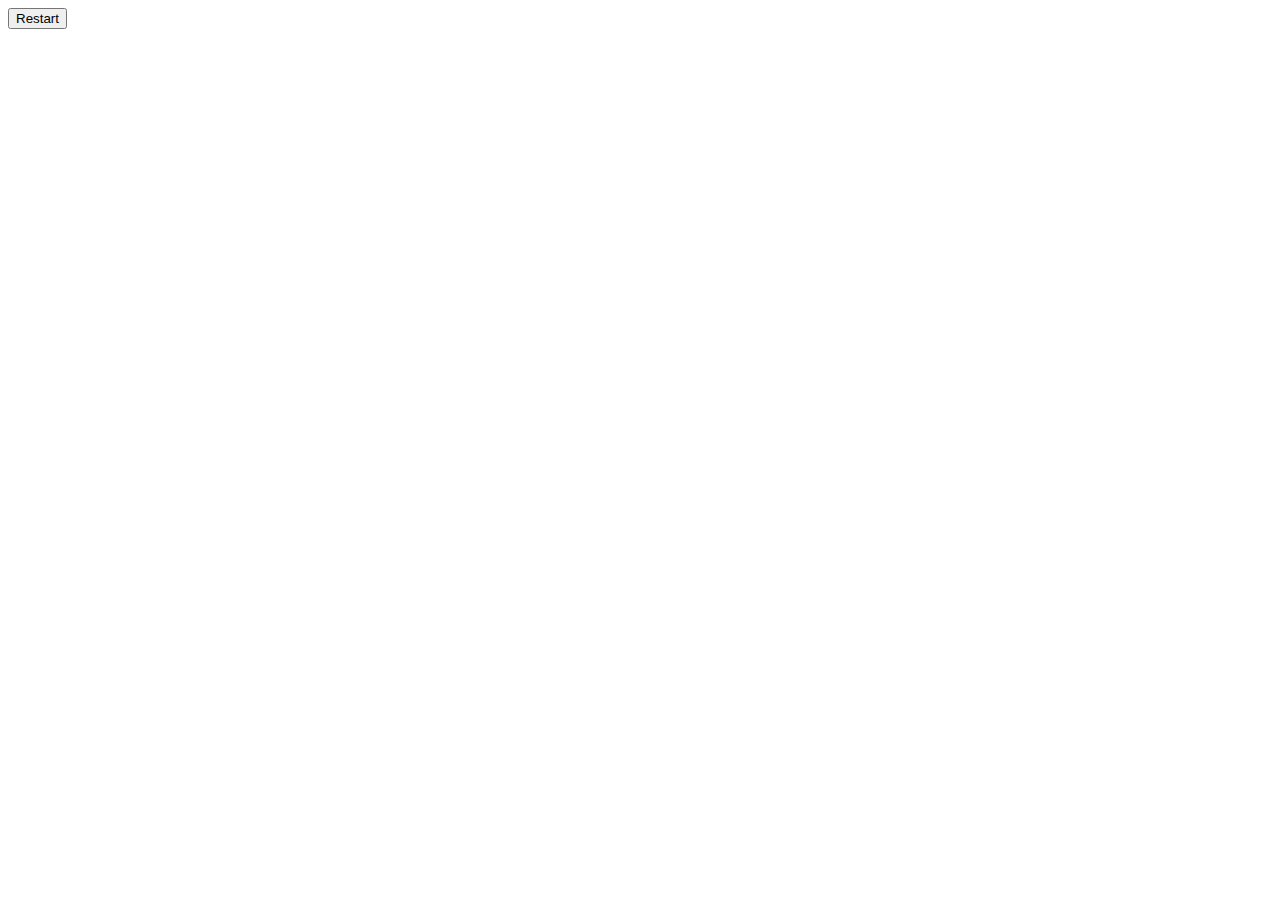
==== html/index.html @ 5f1b26a2 "Add base structure of an Tic-Tac-Toe website (html file) as well as styling sheet (css) for the dedi" ====
<!DOCTYPE html>
<html lang="en">
<head>
    <meta charset="UTF-8">
    <meta name="viewport" content="width=device-width, initial-scale=1.0">
    <meta http-equiv="X-UA-Compatible" content="ie=edge">
    <link rel="stylesheet" href="styles.css">
    <script src ="script.js" defer></script>
    <title>Document</title>
</head>
<body>
    <div class="board x" id ="board">
        <div class="cell x" data-cell></div>
        <div class="cell circle" data-cell></div>
        <div class="cell" data-cell></div>
        <div class="cell" data-cell></div>
        <div class="cell" data-cell></div>
        <div class="cell" data-cell></div>
        <div class="cell" data-cell></div>
        <div class="cell" data-cell></div>
        <div class="cell" data-cell></div>
    </div>
    <div class="winning-message" id="winningMessage">
        <div data-winning-message-text></div>
        <button id="restartButton">Restart</button>
    </div>
</body>
</html>
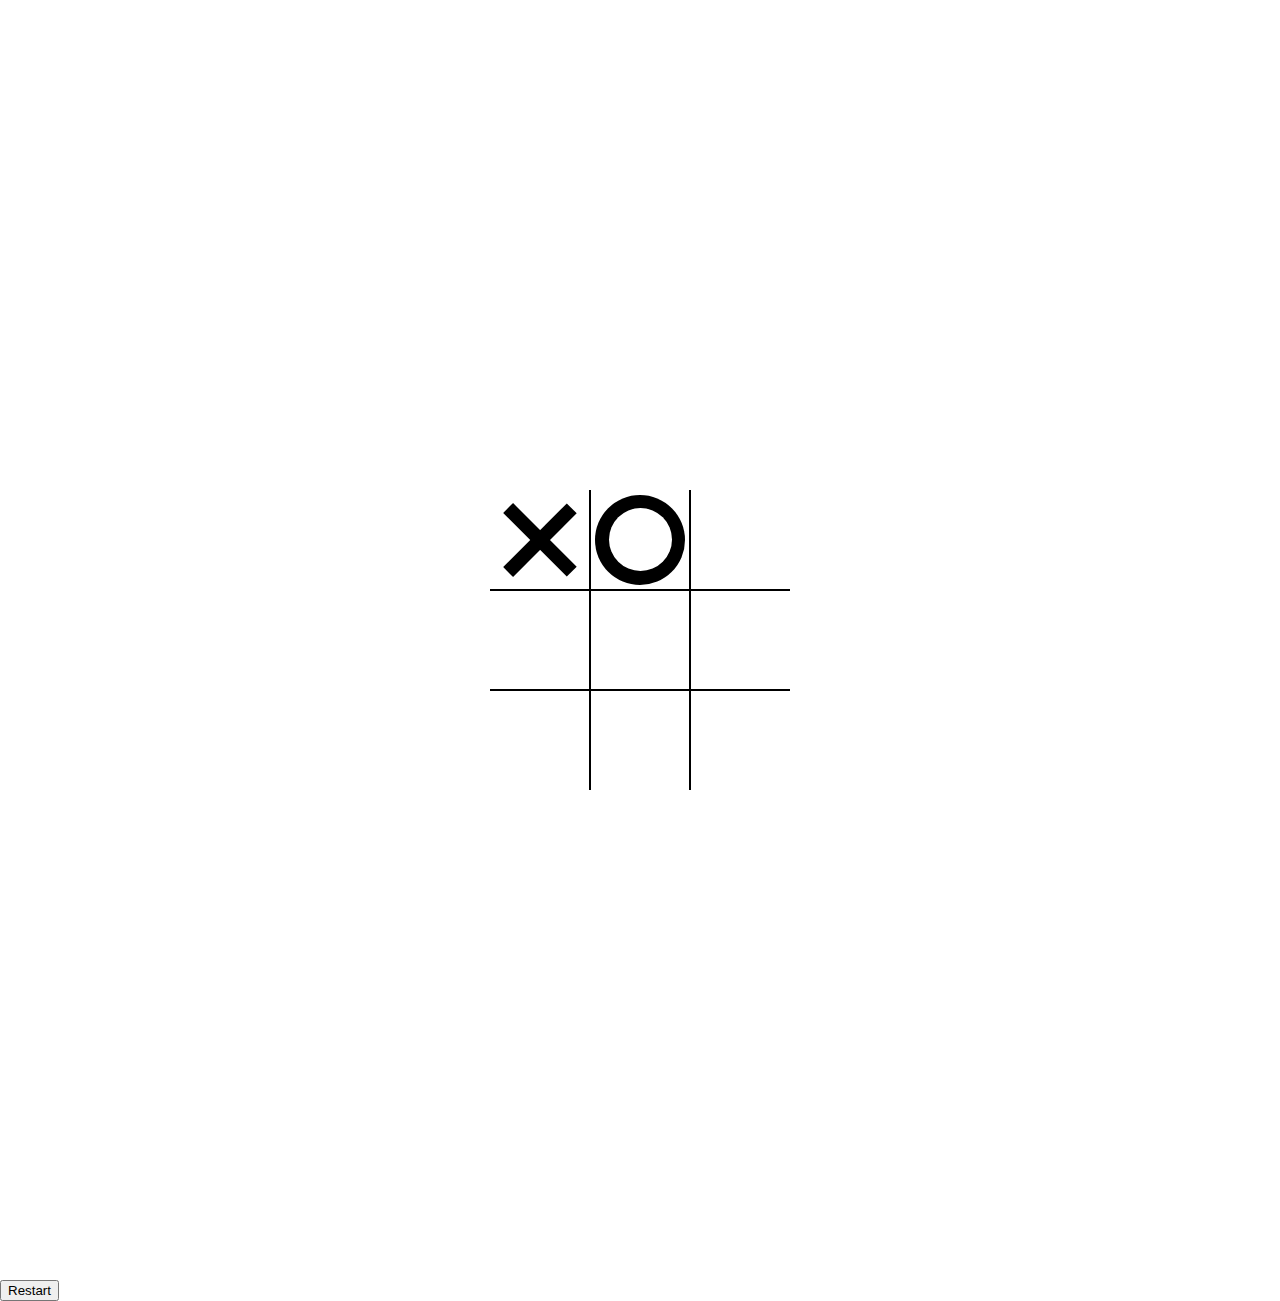
==== commit f8feaf64: "Fix links to css files" ====
--- a/html/index.html
+++ b/html/index.html
@@ -4,7 +4,7 @@
     <meta charset="UTF-8">
     <meta name="viewport" content="width=device-width, initial-scale=1.0">
     <meta http-equiv="X-UA-Compatible" content="ie=edge">
-    <link rel="stylesheet" href="styles.css">
+    <link rel="stylesheet" href="../css/styles.css">
     <script src ="script.js" defer></script>
     <title>Document</title>
 </head>
--- a/css/styles.css
+++ b/css/styles.css
@@ -0,0 +1,113 @@
+*, *::after, *::before {
+    box-sizing: border-box;
+}
+
+:root {
+    --cell-size:100px;
+    --mark-size:calc(var(--cell-size) * .9)
+}
+
+body {
+    margin: 0;
+}
+
+.board {
+    width: 100vw;
+    height:100vw;
+    display :grid;
+    justify-content: center;
+    align-content: center;
+    justify-items: center;
+    align-items: center;
+    grid-template-columns: repeat(3, auto);
+}
+/*alaa*/
+.cell {
+    width: var(--cell-size);
+    height: var(--cell-size);
+    border: 1px solid #000000;
+    display: flex;
+    justify-content: center;
+    align-items: center;
+    position: relative;
+    cursor: pointer;
+}
+
+.cell:first-child,
+.cell:nth-child(2),
+.cell:nth-child(3) {
+    border-top: none;
+}
+
+.cell:nth-child(3n + 1) {
+    border-left: none;
+}
+
+.cell:nth-child(3n + 3) {
+    border-right: none;
+}
+
+.cell:last-child,
+.cell:nth-child(8),
+.cell:nth-child(7) {
+    border-bottom: none;
+}
+
+.cell.x,
+.cell.circle {
+    cursor: not-allowed;
+}
+
+.cell.x::before, 
+.cell.x::after,
+.cell.circle::before {
+    background-color: #000000;
+}
+
+.board.x .cell:not(.x):not(.circle):hover::before,
+.board.x .cell:not(.x):not(.circle):hover::after,
+.board.circle .cell:not(.x):not(.circle):hover::before {
+    background-color: lightgray;
+}
+
+.cell.x::before,
+.cell.x::after,
+.board.x .cell:not(.x):not(.circle):hover::before,
+.board.x .cell:not(.x):not(.circle):hover::after {
+    content: '';
+    position: absolute;
+    width: calc(var(--mark-size) * .15);
+    height: var(--mark-size);
+}
+
+.cell.x::before,
+.board.x .cell:not(.x):not(.circle):hover::before {
+    transform: rotate(45deg);
+}
+
+.cell.x::after,
+.board.x .cell:not(.x):not(.circle):hover::after {
+    transform: rotate(-45deg);
+}
+
+.cell.circle::before,
+.cell.circle::after,
+.board.circle .cell:not(.x):not(.circle):hover::before,
+.board.circle .cell:not(.x):not(.circle):hover::after {
+    content: '';
+    position: absolute;
+    border-radius: 50%;
+}
+
+.cell.circle::before,
+.board.circle .cell:not(.x):not(.circle):hover::before {
+    width: var(--mark-size);
+    height: var(--mark-size);
+}
+
+.cell.circle::after,
+.board.circle .cell:not(.x):not(.circle):hover::after {
+    width: calc(var(--mark-size) * .7);
+    height: calc(var(--mark-size) * .7);
+    background-color: #ffffff;
+}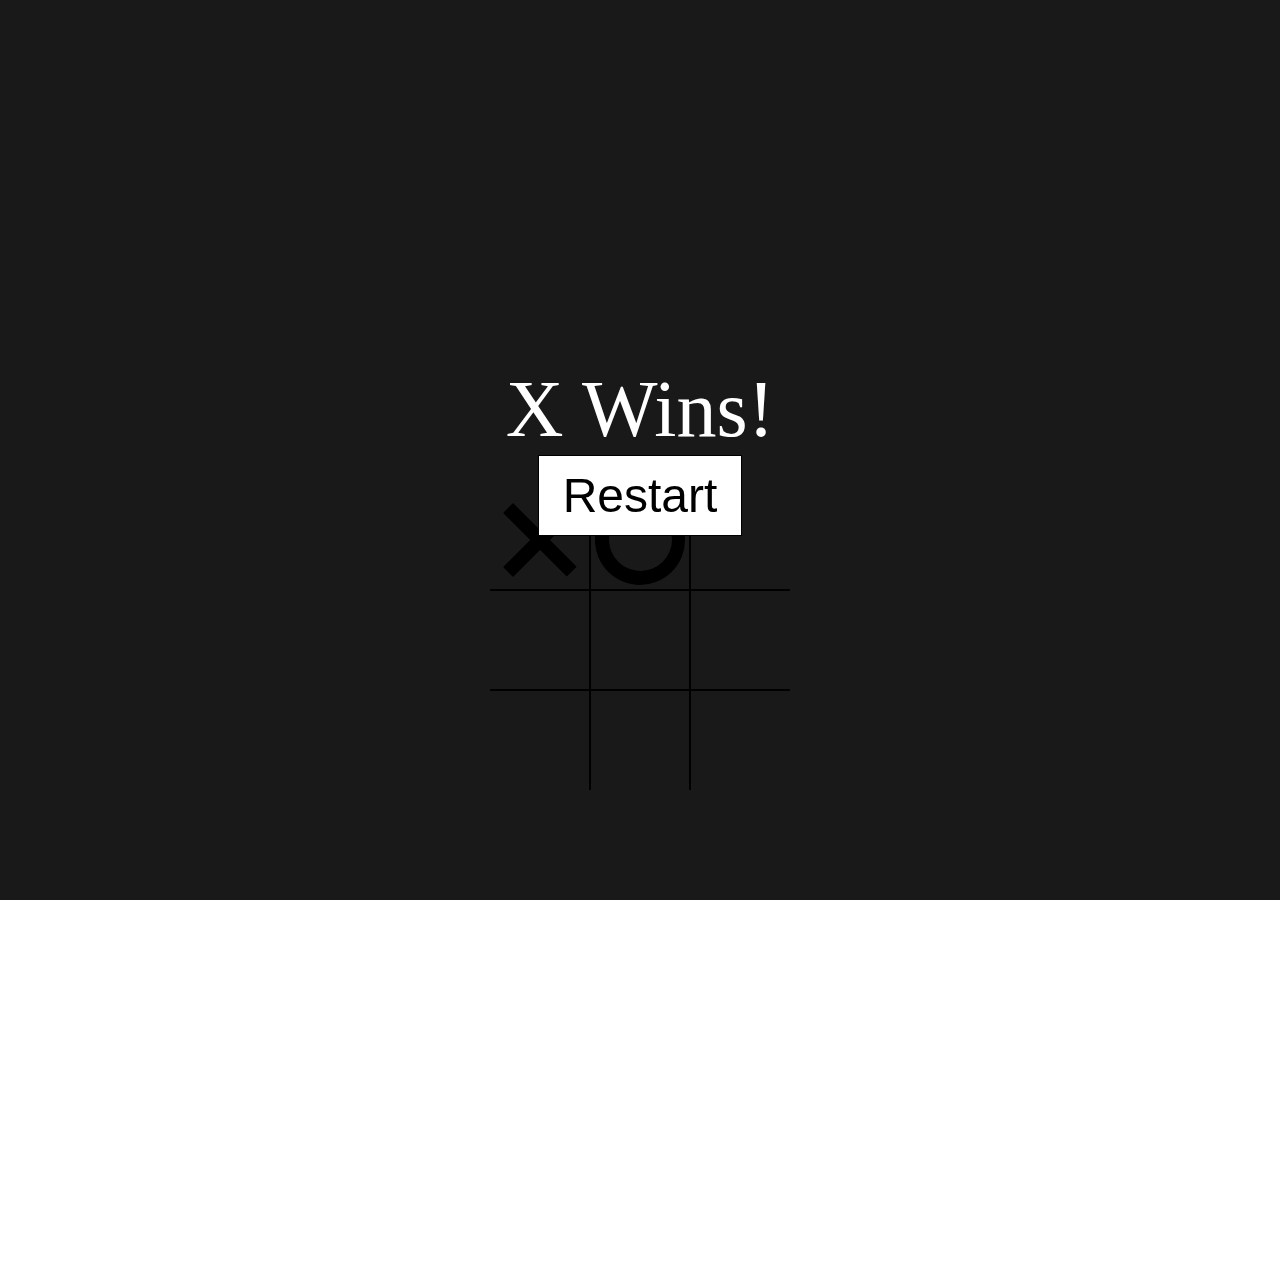
==== commit 349c46df: "Add winning message and center restart button" ====
--- a/html/index.html
+++ b/html/index.html
@@ -5,7 +5,7 @@
     <meta name="viewport" content="width=device-width, initial-scale=1.0">
     <meta http-equiv="X-UA-Compatible" content="ie=edge">
     <link rel="stylesheet" href="../css/styles.css">
-    <script src ="script.js" defer></script>
+    <script src ="../js/script.js" defer></script>
     <title>Document</title>
 </head>
 <body>
@@ -20,8 +20,8 @@
         <div class="cell" data-cell></div>
         <div class="cell" data-cell></div>
     </div>
-    <div class="winning-message" id="winningMessage">
-        <div data-winning-message-text></div>
+    <div class="winning-message show" id="winningMessage">
+        <div data-winning-message-text>X Wins!</div>
         <button id="restartButton">Restart</button>
     </div>
 </body>
--- a/css/styles.css
+++ b/css/styles.css
@@ -21,7 +21,7 @@
     align-items: center;
     grid-template-columns: repeat(3, auto);
 }
-/*alaa*/
+
 .cell {
     width: var(--cell-size);
     height: var(--cell-size);
@@ -110,4 +110,37 @@
     width: calc(var(--mark-size) * .7);
     height: calc(var(--mark-size) * .7);
     background-color: #ffffff;
+}
+
+.winning-message {
+    display: none;
+    position: fixed;
+    top: 0;
+    left: 0;
+    right: 0;
+    bottom: 0;
+    background-color: rgba(0, 0, 0, .9);
+    justify-content: center;
+    align-items: center;
+    color: #ffffff;
+    font-size: 5rem;
+    flex-direction: column;
+}
+
+.winning-message button {
+    font-size: 3rem;
+    background-color: #ffffff;
+    border: 1px solid #000000;
+    padding: .25em .5em;
+    cursor: pointer;
+}
+
+.winning-message button:hover {
+    background-color: #000000;
+    color: #ffffff;
+    border-color: #ffffff;
+}
+
+.winning-message.show {
+    display: flex;
 }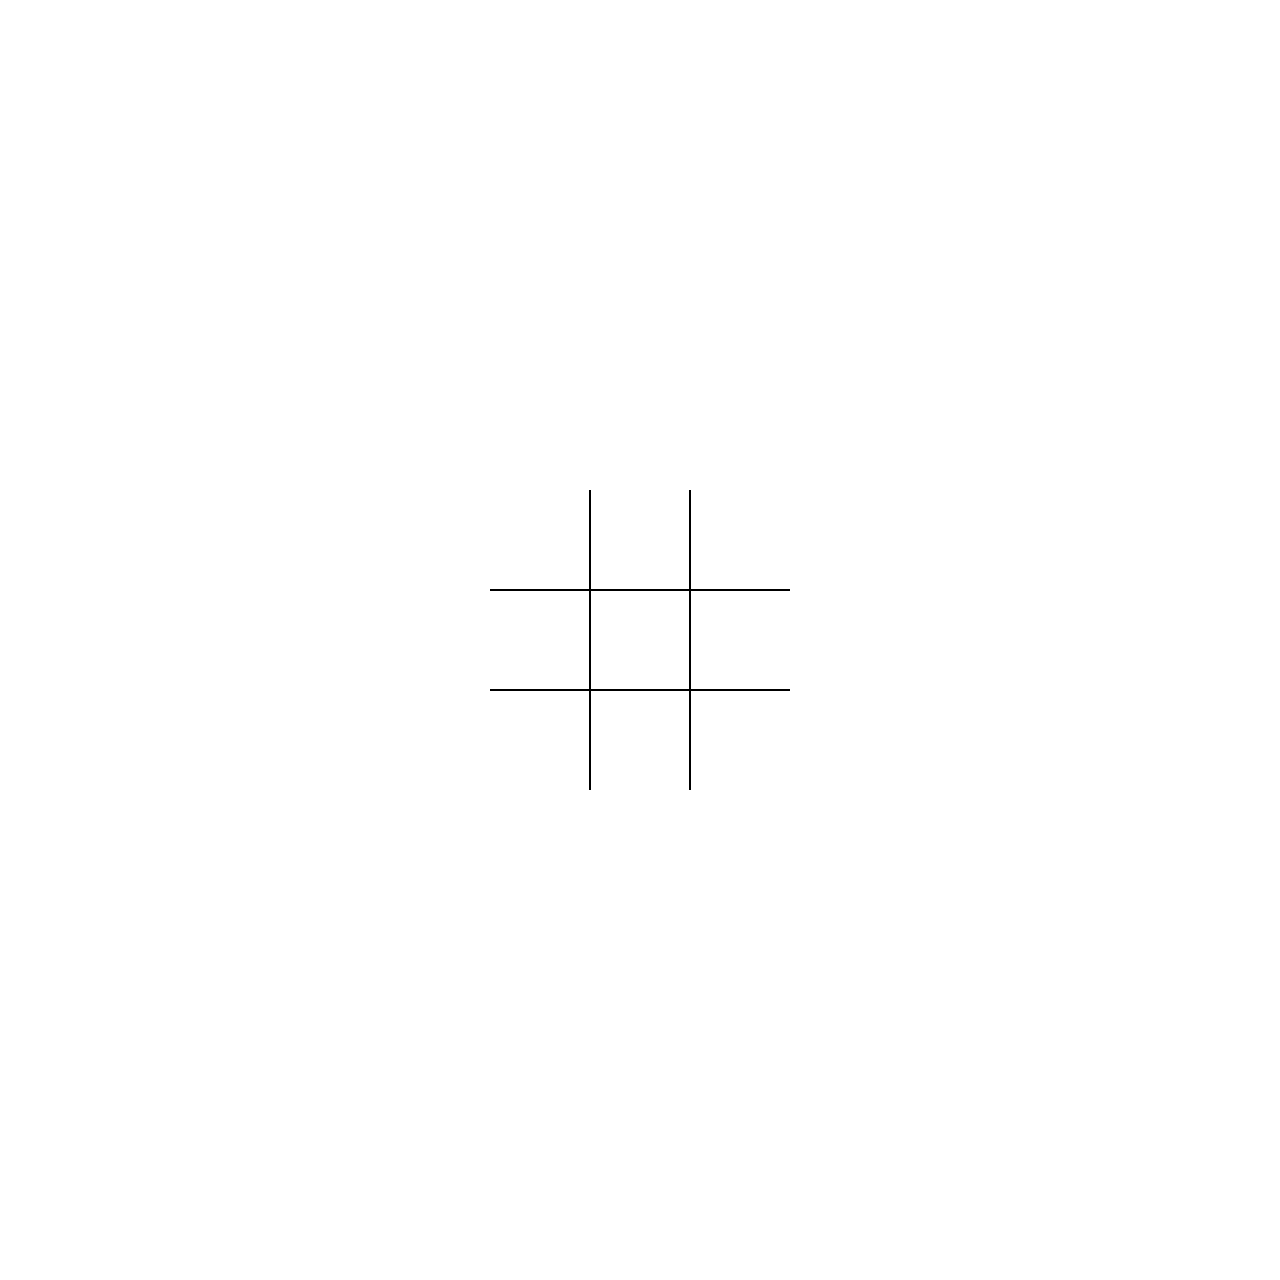
==== commit 868c4438: "add all JS (X's Wins, O's Wins, Draw, Restart)" ====
--- a/html/index.html
+++ b/html/index.html
@@ -9,9 +9,9 @@
     <title>Document</title>
 </head>
 <body>
-    <div class="board x" id ="board">
-        <div class="cell x" data-cell></div>
-        <div class="cell circle" data-cell></div>
+    <div class="board" id ="board">
+        <div class="cell" data-cell></div>
+        <div class="cell" data-cell></div>
         <div class="cell" data-cell></div>
         <div class="cell" data-cell></div>
         <div class="cell" data-cell></div>
@@ -20,8 +20,8 @@
         <div class="cell" data-cell></div>
         <div class="cell" data-cell></div>
     </div>
-    <div class="winning-message show" id="winningMessage">
-        <div data-winning-message-text>X Wins!</div>
+    <div class="winning-message" id="winningMessage">
+        <div data-winning-message-text></div>
         <button id="restartButton">Restart</button>
     </div>
 </body>
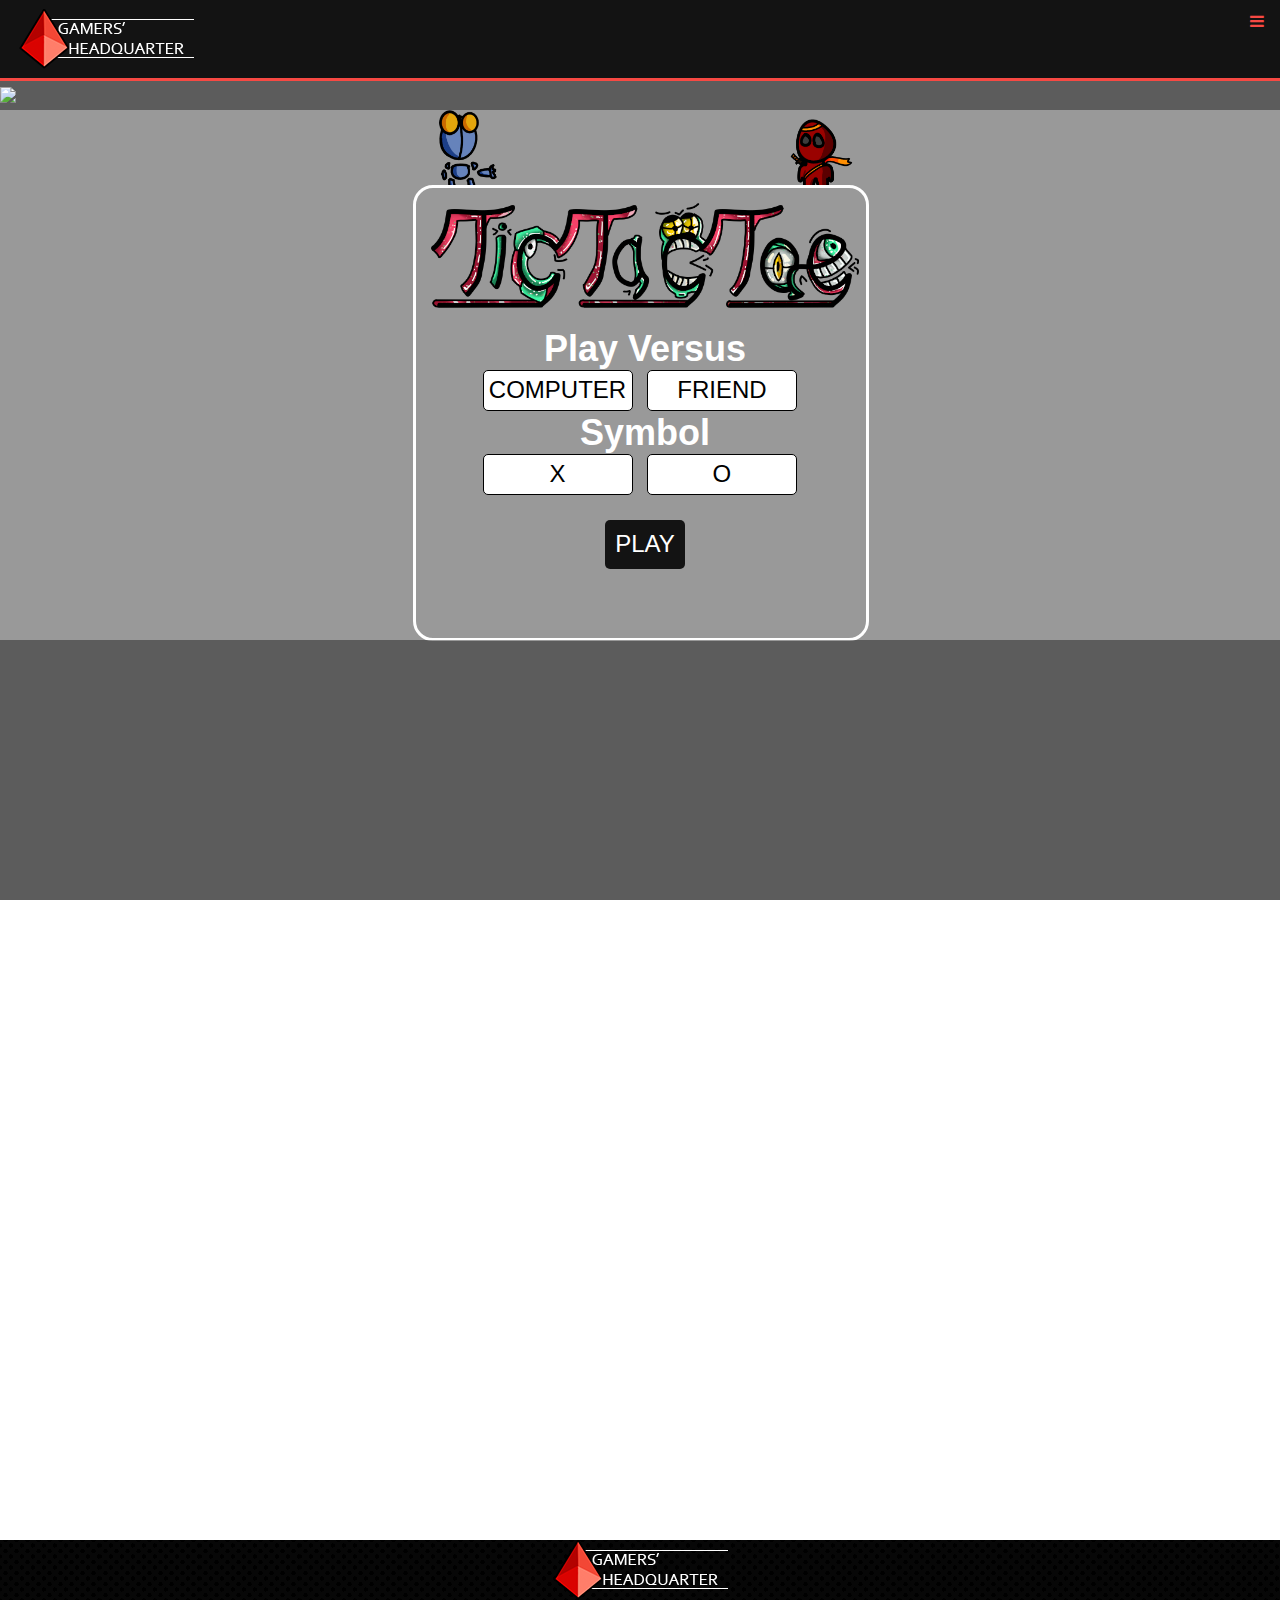
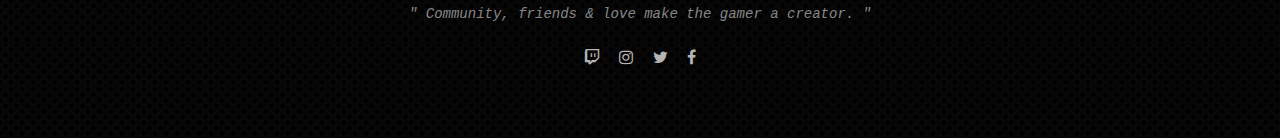
==== commit db764a24: "Add index file with the base game and first look, Reorganise folders, files and directories, Nuke ol" ====
--- a/html/index.html
+++ b/html/index.html
@@ -1,28 +1,95 @@
 <!DOCTYPE html>
-<html lang="en">
+<html lang="zxx">
 <head>
-    <meta charset="UTF-8">
-    <meta name="viewport" content="width=device-width, initial-scale=1.0">
-    <meta http-equiv="X-UA-Compatible" content="ie=edge">
-    <link rel="stylesheet" href="../css/styles.css">
-    <script src ="../js/script.js" defer></script>
-    <title>Document</title>
+	<title>Gamers' Headquarter</title>
+	<meta charset="UTF-8">
+	<meta name="viewport" content="width=device-width, initial-scale=1.0">
+	<!-- Favicon -->   
+	<link href="../img/favicon.png" rel="shortcut icon"/>
+
+	<!-- Stylesheets -->
+	<link rel="stylesheet" href="../css/bootstrap.min.css"/>
+	<link rel="stylesheet" href="../css/font-awesome.min.css"/>
+	<link rel="stylesheet" href="../css/style.css"/>
+	<link rel="stylesheet" href="../css/style2.css"/>
 </head>
-<body>
-    <div class="board" id ="board">
-        <div class="cell" data-cell></div>
-        <div class="cell" data-cell></div>
-        <div class="cell" data-cell></div>
-        <div class="cell" data-cell></div>
-        <div class="cell" data-cell></div>
-        <div class="cell" data-cell></div>
-        <div class="cell" data-cell></div>
-        <div class="cell" data-cell></div>
-        <div class="cell" data-cell></div>
+
+<body class="background2">
+
+	<!-- Header section -->
+	<header class="header-section">
+		<div>
+				<nav class="main-menu">
+					<ul>
+						<div class="topnav" id="myTopnav">
+								<a href="index.html">
+									<img class = "picz_logo" src="../img/logo.png" align = "top">
+								</a>
+
+								<a href="../php/login.php"><button class="mt medium diagonal">Login</button></a>
+								<a href="../php/reglog.php"><button class="mt medium diagonal">Sign up</button></a>
+								
+								<a href="javascript:void(0);" class="icon" onclick="navbar()">
+									<i class="fa fa-bars"></i>
+								</a>
+						</div>
+					</ul>
+				</nav>
+		</div>
+	</header>
+	
+	<div class="background2">
+		<img src="../img/WellcomeBotTR.png"/>
+	</div>
+	<div>
+		<img class="miniBots container2" src="../img/Mini_bots.png">
+	</div>
+	<div class="container2">
+        <canvas id="cvs" width="450" height="450"></canvas>
+        <div class="options">
+			<img class= "gameTitle"src="../img/TicTacToe.png">
+            
+            <h2>Play Versus</h2>
+            <div class="computer">COMPUTER</div>
+            <div class="friend">FRIEND</div>
+
+            <h2>Symbol</h2>
+            <div class="x">X</div>
+            <div class="o">O</div>
+
+            <div class="play">PLAY</div>
+        </div>
+        <div class="gameover hide"></div>
     </div>
-    <div class="winning-message" id="winningMessage">
-        <div data-winning-message-text></div>
-        <button id="restartButton">Restart</button>
-    </div>
-</body>
+	
+	<!-- GHQ Footer -->
+	<div class="limg1"></div>
+	<section class="footer-top-section" align="center">
+		<img src="../img/footer-logo.png" alt="" >
+		<p><i>" Community, friends & love make the gamer a creator. "<i></p>
+			<footer class="footer-top-section">
+		<div class="container">
+			<div class="footer-left-pic">
+				<img src="../img/footer-top-bg.png" alt="">
+			</div>
+			<div class="footer-right-pic">
+				<img src="../img/footer-top-bg2.png" alt="">
+			</div>
+			<div class="header_social">
+				<ul>
+					<li><a href="https://www.twitch.tv/g_drianovski"><i class="fa fa-twitch" aria-hidden="true"></i></a></li>
+					<li><a href="https://www.instagram.com/g_drianovski/"><i class="fa fa-instagram" aria-hidden="true"></i></a></li>
+					<li><a href="https://twitter.com/drianovski"><i class="fa fa-twitter" aria-hidden="true"></i></a></li>
+					<li><a href="#"><i class="fa fa-facebook" aria-hidden="true"></i></a></li>
+				</ul>
+			</div>
+		</div>
+	</footer>
+	</section>
+	
+		<!-- GHQ Footer -->
+		<script src="../js/options.js"></script>
+		<script src="../js/game.js"></script>
+		<script src="../js/javascript.js"></script>
+    </body>
 </html>--- a/css/style.css
+++ b/css/style.css
@@ -0,0 +1,140 @@
+h1,h2,h3,h4,h5,h6 {
+	margin: 0;
+	font-weight: 500;
+	color: #131313;
+}
+h1 {
+	font-size: 70px;
+}
+h2 {
+	font-size: 36px;
+}
+h3 {
+	font-size: 30px;
+}
+h4 {
+	font-size: 24px;
+}
+h5 {
+	font-size: 20px;
+}
+h6 {
+	font-size: 16px;
+}
+p {
+	font-size: 14px;
+	color: #878787;
+	line-height: 2;
+}
+img {
+	max-width: 100%;
+}
+ul,
+ol {
+	padding: 0;
+	margin: 0;
+}
+.text-white h1,
+.text-white h2,
+.text-white h3,
+.text-white h4,
+.text-white h5,.text-white h6,.text-white p,.text-white span,.text-white li,.text-white a {
+	color: #fff;
+}
+.header-section {
+	background: #131313;
+	clear: both;
+	overflow: hidden;
+	border-bottom: solid #f74943;
+	border-bottom-width: 0.8mm;
+}
+.main-menu ul li {
+	display: inline-flex;
+}
+.footer-top-section {
+	background-image: url("../img/pattern.png");
+	background-repeat: repeat;
+	clear: both;
+	position: relative;
+	height: 22%;
+	width: 100%;
+}
+@media screen and (max-width: 600px) {
+	.footer-top-section {
+		height: 31%;
+	}
+}
+.footer-section .container {
+	position: relative;
+	padding: 60px 15px 25px;
+}
+.footer-left-pic {
+	position: absolute;
+	left: -13px;
+	bottom: 19px;
+}
+.footer-right-pic {
+	position: absolute;
+	right: 50px;
+	bottom: 19px;
+}
+.footer-menu {
+	padding-top: 62px;
+}
+.footer-menu li:last-child a {
+	margin-right: 0;
+}
+.footer-social {
+	padding-top: 20px;
+	padding-bottom: 40px;
+}
+.footer-social a:first-child {
+	margin-left: 0;
+}
+.footer-menu {
+	list-style: none;
+	float: right;
+}
+.footer-menu li {
+	display: inline;
+}
+.footer-menu li a {
+	display: inline-block;
+	font-size: 14px;
+	font-weight: 500;
+	color: #aeaeae;
+	margin-left: 30px;
+}
+@media (min-width: 1200px) {
+	.container {
+		max-width: 50%;
+	}
+}
+@media (max-width: 600px) {
+	.container {
+		max-width: 10%;
+	}
+}
+@media only screen and (min-width: 768px) and (max-width: 991px) {
+	.footer-logo {
+		margin-bottom: 50px;
+	}
+}
+@media only screen and (max-width: 767px) {
+	.header-section {
+		overflow: visible;
+		padding: 10px 0;
+	}
+	.header-section {
+		position: relative;
+	}
+	.footer-logo {
+		margin-bottom: 50px;
+	}
+	.footer-menu li:first-child a {
+		margin-left: 0;
+	}
+	.footer-menu {
+		float: none;
+	}
+}--- a/css/style2.css
+++ b/css/style2.css
@@ -0,0 +1,361 @@
+/*---------------------------------Main--------------------------------*/
+@media (min-width: 320px) {
+	.picz_logo {
+		margin-left: 1.5%;
+		margin-right: 5%;
+		width: 175px;
+		height: 60px;
+	}
+}
+.menu1 {
+	width: 100%;
+	height: 100%;
+	background-color: #111111;
+}
+.wrap{
+width: 30%;
+position: absolute;
+top: 50%;
+left: 50%;
+transform: translate(-50%, -50%);
+}
+html, body{
+	margin: 0;
+	padding: 0;
+	height: 100%;
+	width: 100%;
+	font-family: 'OCR A Std', monospace;
+}
+body, html {
+	margin: 0;
+	height: 100%;
+	line-height: 1.8em;	
+}
+.limg1 {
+	background-image:linear-gradient(rgba(0,0,0,0.4),rgba(0,0,0,0.4)), url("../img/FullPicture.png");
+	min-height: 100%;
+	position: relative;
+	background-position: center;
+	background-size: cover;
+	background-repeat: no-repeat;
+	background-attachment: fixed;
+}
+.mt {
+	align-content: center;
+}
+.medium {
+	width: 160px;
+}	
+/*-------------------------------------------------------------------------------------*/
+.diagonal { /* Red & Black*/
+	position: relative;
+	line-height: 50px;
+	background: #131313;
+	color: white;
+	border: none;
+	border-radius: 50px;
+	font-weight: bold;
+	font-family: 'OCR A Std', monospace;
+	overflow: hidden;
+	z-index: 1;
+	padding: 0px;
+}
+.diagonal:after {
+	content: "";
+	position: absolute;
+	top: 0;
+	left: 0;
+	width: 500%;
+	height: 1000%;
+	background: #f74943;
+	z-index: -1;
+	transform-origin: 0% 0%;
+	transform: translateX(calc(20% - 25px)) translateY(10%) rotate(-45deg);
+	transform: translateY(10%) translateX(16%) rotate(-45deg);
+	transition: transform .3s;
+}
+.diagonal:hover::after {
+	transform: translateY(10%) translateX(-25px) rotate(-45deg);
+}
+/*-------------------------------------------------------------------------------------*/
+.header_social {
+	position: relative;
+}
+.header_social ul li {
+	display: inline-block;
+}
+.header_social ul li a i {
+	font-size: 16px;
+	color: #b5b5b5;
+	padding: 5px;
+	transition: all 200ms ease;
+}
+.header_social ul li a i:hover {
+	color: #f74943;
+}
+.main-menu {
+	list-style: none;
+	text-align: center;
+	padding-top: 0px;
+}
+.footer-left-pic {
+	width: 11%;
+	height:11%;
+	position: absolute;
+	left: 50px;
+	bottom: 140px;
+}
+.footer-right-pic {
+	width: 20%;
+	height:20%;
+	position: absolute;
+	right: 50px;
+	bottom: 140px;
+}
+@media screen and (max-width: 1870px) {
+	.footer-left-pic, .footer-right-pic {
+		display: none;
+	}
+}
+.background2 {
+	background-image:linear-gradient(rgba(0,0,0,0.4),rgba(0,0,0,0.4)), url("../img/FullPicture.png");
+	color:#111111;
+	position: relative;
+	background-position: center;
+	background-size: cover;
+	background-repeat: no-repeat;
+	background-attachment: fixed;
+	align-content: bottom;
+}
+.background3 {
+	background-image:linear-gradient(rgba(0,0,0,0.4),rgba(0,0,0,0.4)), url("../img/CBG.png");
+	color:#111111;
+	position: relative;
+	background-position: center;
+	background-size: cover;
+	background-repeat: no-repeat;
+	background-attachment: fixed;
+	align-content: bottom;
+}
+.topnav {
+	overflow: hidden;
+}
+.topnav a {
+float: left;
+display: block;
+padding: 9px 16px;
+text-decoration: none;
+}
+.topnav .icon {
+display: none;
+}
+@media screen and (max-width: 1374px) {
+	.topnav a:not(:first-child) {display: none;}
+	.topnav a.icon {
+		color: #f74943;
+		float: right;
+		display: block;
+		}
+	}
+@media screen and (max-width: 1374px) {
+	.topnav.responsive {position: relative;}
+	.topnav.responsive a.icon {
+		position: absolute;
+		right: 0;
+		top: 0;
+	}		
+	.topnav.responsive a {
+		float: none;
+		display: block;
+		text-align: center;
+	}
+}
+.card {
+background-color: #111111;
+box-shadow: 0 4px 8px 0 rgba(0, 0, 0, 0.2);
+max-width: 300px;
+margin: auto;
+text-align: center;
+font-family: arial;
+}
+.price {
+color: #131313;
+font-size: 22px;
+}
+.card button {
+border: none;
+outline: 0;
+padding: 12px;
+color: white;
+background-color: #000;
+text-align: center;
+cursor: pointer;
+width: 100%;
+font-size: 18px;
+}
+.card button:hover {
+opacity: 0.7;
+}
+.button {
+	border-radius: 50px;
+}
+.radius {
+border-radius: 24px;
+} .rounding { border-radius: 22px;}
+.shopBG {
+	background-image: url("../img/ShopBG.png");
+	color:#111111;
+	position: relative;
+	background-position: center;
+	background-size: cover;
+	background-repeat: no-repeat;
+	background-attachment: fixed;
+	align-content: bottom;
+}
+.BlipBG {
+	background-image: url("../img/BGwithBlimp.png");
+	color:#111111;
+	position: relative;
+	background-position: center;
+	background-size: cover;
+	background-repeat: no-repeat;
+	background-attachment: fixed;
+	align-content: bottom;
+}
+
+/*-------------------BackDagger---------------------------*/
+.dagger {
+	height: 200px;
+	width: 300px;
+	cursor: grab;
+}
+.dagger:hover {
+	opacity: 0.9;
+}
+@media only screen and (max-width: 991px) {
+	.dagger {
+		height: 150px;
+		width: 250px;
+	}
+}
+/*-------------------Tic Tac Toe Options Menu---------------------------*/
+.container2{
+    width: 455px;
+    height: 455px;
+    display: block;
+    margin: auto;
+	position: relative;
+}
+#cvs{
+    position: absolute;
+	border: 3px solid #fff;
+	border-radius: 20px;
+}
+.options{
+	font-family: 'Open Sans', sans-serif;
+    position: absolute;
+    width: 465px;
+	height: 465px;
+	border-radius: 25px;
+}
+.options h2{
+	color: #fff;
+    text-align: center;
+    font-weight: bold;
+}
+.options div{
+    display: inline-block;
+}
+.options .computer, .x{
+    padding: 5px;
+    background-color: #FFF;
+    color: #000;
+    font-size: 1.5em;
+    border-radius: 5px;
+    margin-left: 70px;
+    width: 150px;
+    text-align: center;
+    cursor: pointer;
+	border: 1px solid #000;
+	transition: 0.1s background-color ease-in;
+}
+.options .friend, .o{
+    padding: 5px;
+    background-color: #FFF;
+    color: #000;
+    font-size: 1.5em;
+    border-radius: 5px;
+    margin-left: 10px;
+    width: 150px;
+    text-align: center;
+    cursor: pointer;
+	border: 1px solid #000;
+	transition: 0.1s background-color ease-in;
+}
+.options .friend:hover, .computer:hover, .x:hover, .o:hover{
+    background-color: #131313;
+    color: #FFF;
+}
+.options .play{
+    font-size: 1.5em;
+    width: 80px;
+    display: block;
+    margin: 25px auto;
+    border-radius: 5px;
+    text-align: center;
+    padding: 10px;
+    background-color:#131313;
+    color: #FFF;
+    cursor: pointer;
+    transition: 0.1s background-color ease-in;
+}
+.options .play:hover{
+    background-color: #f74943;
+}
+.active{
+    background-color: #131313 !important;
+    color: #FFF !important;
+}
+.hide{
+    display: none;
+}
+.gameover{
+    position: absolute;
+    width: 450px;
+    height: 450px;
+	background-color: rgba(0, 0, 0, 0.95);
+	border-radius: 25px;
+}
+.gameover h1{
+    text-align: center;
+    font-size: 40px;
+    color: #fff;
+    margin: 40px 0 20px 0;
+}
+.gameover .winner-img{
+    display: block;
+	margin: 20px auto;
+}
+.gameover .play {
+	font-family: 'Open Sans', sans-serif;
+    font-size: 1em;
+    width: 150px;
+    display: block;
+    margin: 25px auto;
+    border-radius: 25px;
+    text-align: center;
+    background-color: #fff;
+    color: black;
+    cursor: pointer;
+	transition: 0.1s background-color ease-in;
+}
+.gameover .play:hover{
+    background-color: #f74943;
+}
+.gameTitle {
+	padding: 4%;
+}
+.miniBots {
+	height: 75px;
+	width: 500px;
+}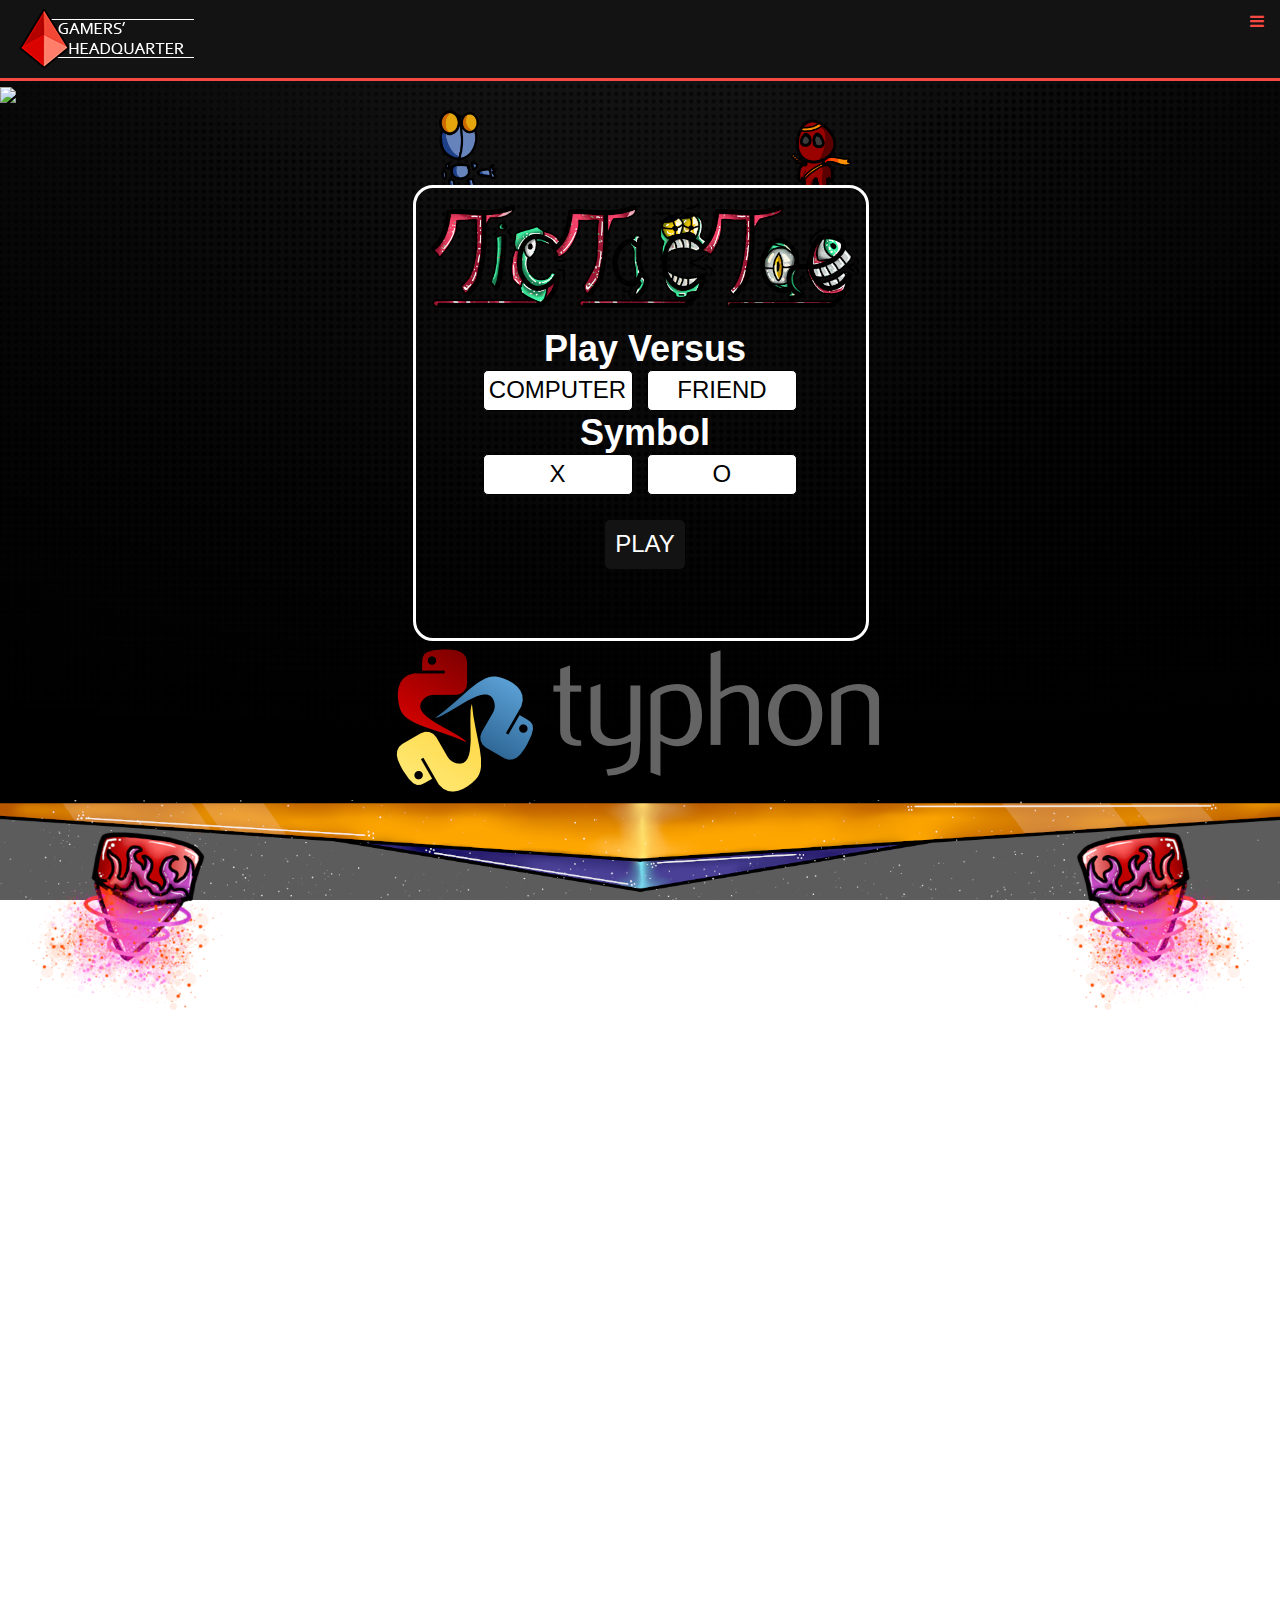
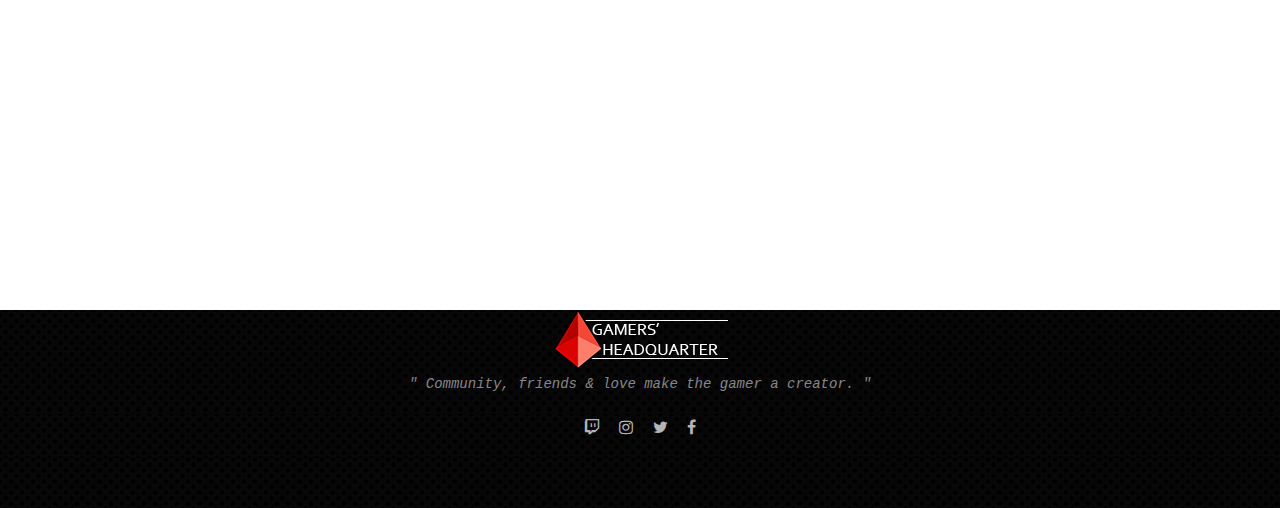
==== commit 286027f4: "Add new look for the index and optimise parts of the code" ====
--- a/html/index.html
+++ b/html/index.html
@@ -38,32 +38,36 @@
 		</div>
 	</header>
 	
+	<div class="background3">
+		<img src="../img/WellcomeBotTR.png"/>
+		<div>
+			<img class="miniBots container2" src="../img/Mini_bots.png">
+		</div>
+		<div class="container2">
+			<canvas id="cvs" width="450" height="450"></canvas>
+			<div class="options">
+				<img class= "gameTitle"src="../img/TicTacToe.png">
+				
+				<h2>Play Versus</h2>
+				<div class="computer">COMPUTER</div>
+				<div class="friend">FRIEND</div>
+
+				<h2>Symbol</h2>
+				<div class="x">X</div>
+				<div class="o">O</div>
+
+				<div class="play">PLAY</div>
+			</div>
+			<div class="gameover hide"></div>
+		</div>
+		<div class="center"><img src="../img/typhon-logo.png"></div>
+	</div>
 	<div class="background2">
-		<img src="../img/WellcomeBotTR.png"/>
+		<img src="../img/bottomBorder.png"/>
 	</div>
-	<div>
-		<img class="miniBots container2" src="../img/Mini_bots.png">
-	</div>
-	<div class="container2">
-        <canvas id="cvs" width="450" height="450"></canvas>
-        <div class="options">
-			<img class= "gameTitle"src="../img/TicTacToe.png">
-            
-            <h2>Play Versus</h2>
-            <div class="computer">COMPUTER</div>
-            <div class="friend">FRIEND</div>
-
-            <h2>Symbol</h2>
-            <div class="x">X</div>
-            <div class="o">O</div>
-
-            <div class="play">PLAY</div>
-        </div>
-        <div class="gameover hide"></div>
-    </div>
 	
 	<!-- GHQ Footer -->
-	<div class="limg1"></div>
+	<div class="background"></div>
 	<section class="footer-top-section" align="center">
 		<img src="../img/footer-logo.png" alt="" >
 		<p><i>" Community, friends & love make the gamer a creator. "<i></p>
--- a/css/style2.css
+++ b/css/style2.css
@@ -30,15 +30,6 @@
 	margin: 0;
 	height: 100%;
 	line-height: 1.8em;	
-}
-.limg1 {
-	background-image:linear-gradient(rgba(0,0,0,0.4),rgba(0,0,0,0.4)), url("../img/FullPicture.png");
-	min-height: 100%;
-	position: relative;
-	background-position: center;
-	background-size: cover;
-	background-repeat: no-repeat;
-	background-attachment: fixed;
 }
 .mt {
 	align-content: center;
@@ -117,6 +108,16 @@
 		display: none;
 	}
 }
+/* Backgrounds */
+.background {
+	background-image:linear-gradient(rgba(0,0,0,0.4),rgba(0,0,0,0.4)), url("../img/FullPicture.png");
+	min-height: 100%;
+	position: relative;
+	background-position: center;
+	background-size: cover;
+	background-repeat: no-repeat;
+	background-attachment: fixed;
+}
 .background2 {
 	background-image:linear-gradient(rgba(0,0,0,0.4),rgba(0,0,0,0.4)), url("../img/FullPicture.png");
 	color:#111111;
@@ -137,6 +138,7 @@
 	background-attachment: fixed;
 	align-content: bottom;
 }
+/* Backgrounds */
 .topnav {
 	overflow: hidden;
 }
@@ -199,30 +201,6 @@
 .button {
 	border-radius: 50px;
 }
-.radius {
-border-radius: 24px;
-} .rounding { border-radius: 22px;}
-.shopBG {
-	background-image: url("../img/ShopBG.png");
-	color:#111111;
-	position: relative;
-	background-position: center;
-	background-size: cover;
-	background-repeat: no-repeat;
-	background-attachment: fixed;
-	align-content: bottom;
-}
-.BlipBG {
-	background-image: url("../img/BGwithBlimp.png");
-	color:#111111;
-	position: relative;
-	background-position: center;
-	background-size: cover;
-	background-repeat: no-repeat;
-	background-attachment: fixed;
-	align-content: bottom;
-}
-
 /*-------------------BackDagger---------------------------*/
 .dagger {
 	height: 200px;
@@ -358,4 +336,11 @@
 .miniBots {
 	height: 75px;
 	width: 500px;
-}+}
+.grid button{
+	grid-column: 2/2;
+	grid-row: 1/1;
+}
+.center {
+	text-align: center;
+}
